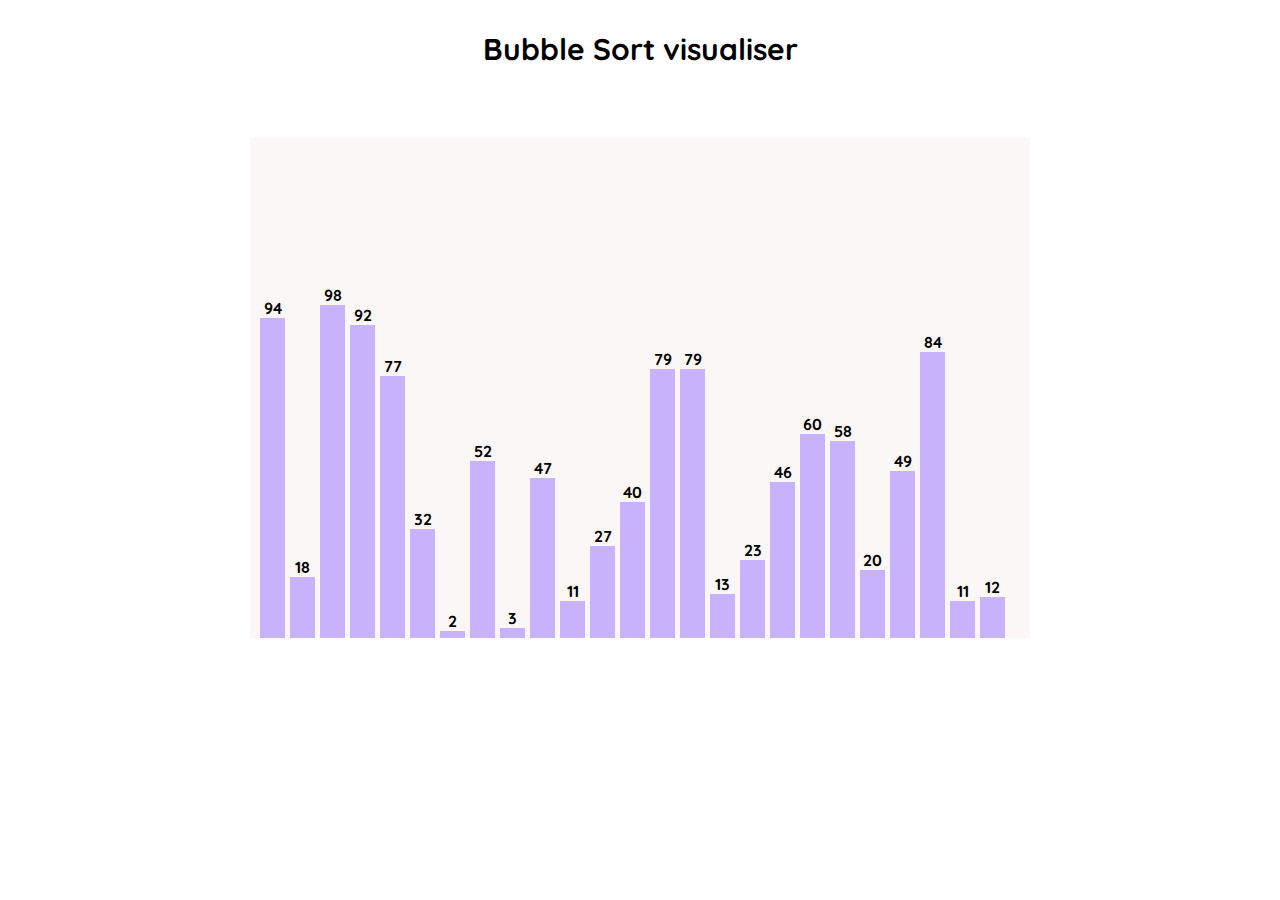
==== BubbleSort/index.html @ 8a6f0ddb "sort" ====
<!DOCTYPE html>
<html lang="en">

<head>
    <meta charset="UTF-8">
    <meta name="viewport" content="width=device-width, initial-scale=1.0">
    <title>Bubble Sort</title>
    <link rel="stylesheet" href="style.css">

    <!-- Include the Google Fonts link for Quicksand -->
    <link href="https://fonts.googleapis.com/css2?family=Quicksand:wght@300;400;500;700&display=swap" rel="stylesheet">
</head>

<body>
    <h1 class="heading">Bubble Sort visualiser</h1>
    <div id="container">
        <br><br>
    </div>
    <script src="script.js"></script>
</body>
</html>
---- BubbleSort/style.css ----
*{
    margin: 0;
    padding: 0;
    box-sizing: border-box;
    font-family: 'Quicksand', sans-serif;
}
.heading{
    font-size: 30px;
    text-align: center;
    margin-top: 30px;
    margin-bottom: 30px;
}
#container{
    background-color: rgb(252, 247, 247);
    height: 500px;
    width: 780px;
    margin: auto;
    position: relative;
    margin-top: 70px;
    padding: 10px;
}
.block{
    width: 25px;
    background-color: #c7b2fb;
    position:absolute;
    bottom: 0px;
    transition: 0.2s all ease;
}
.block_id {
  position: absolute;
  color: black;
  margin-top: -20px;
  width: 100%;
  text-align: center;
  font-weight: bold;
}
.swaps {
    position: absolute;
    top: 10px;
    right: 10px;
    font-size: 18px;
    font-weight: bold;
    color: #333;
}
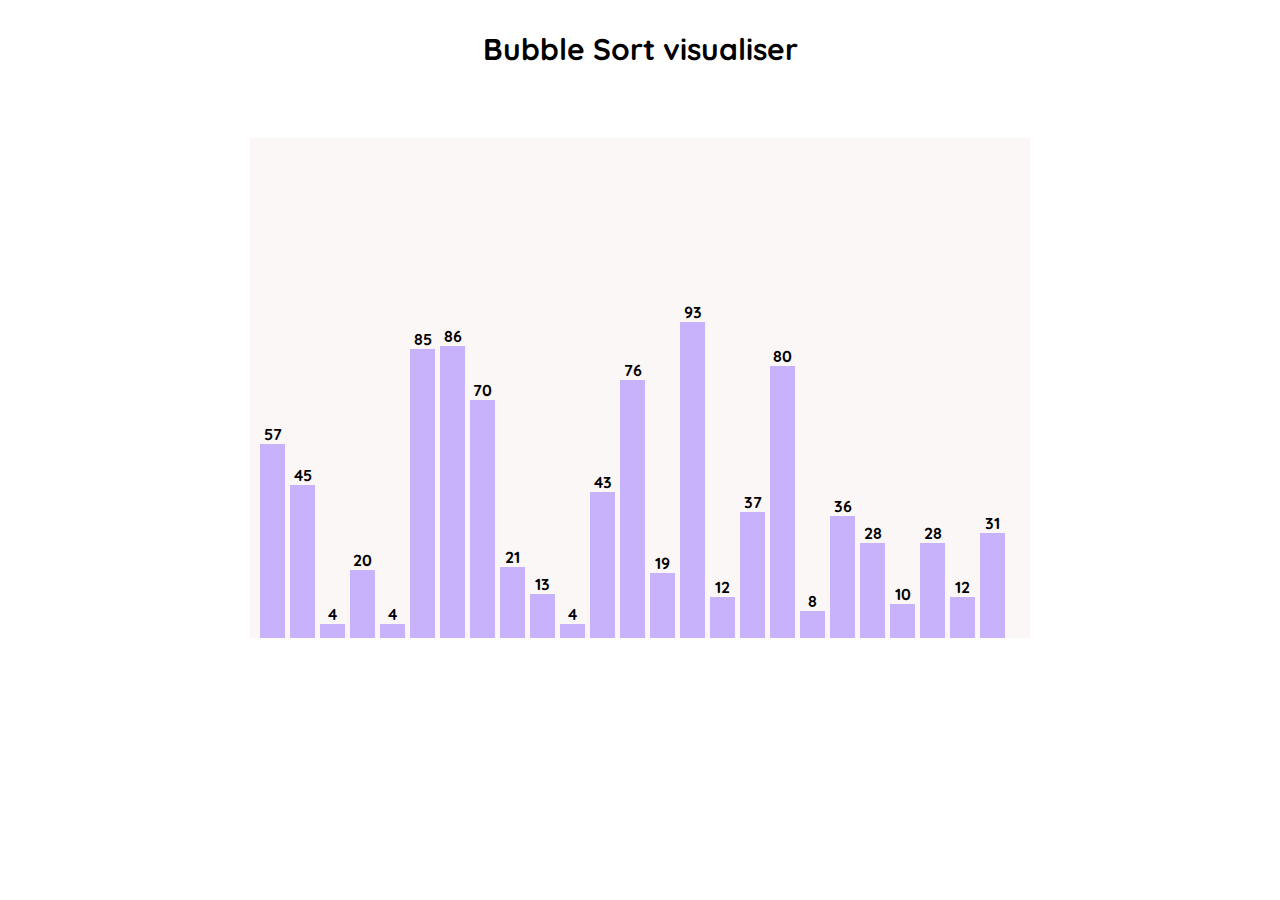
==== commit 4c0c7bf3: "issues fixed" ====
--- a/BubbleSort/index.html
+++ b/BubbleSort/index.html
@@ -7,7 +7,7 @@
     <title>Bubble Sort</title>
     <link rel="stylesheet" href="style.css">
 
-    <!-- Include the Google Fonts link for Quicksand -->
+    <!-- Including the Google Fonts link for Quicksand -->
     <link href="https://fonts.googleapis.com/css2?family=Quicksand:wght@300;400;500;700&display=swap" rel="stylesheet">
 </head>
 
@@ -18,4 +18,5 @@
     </div>
     <script src="script.js"></script>
 </body>
+
 </html>--- a/BubbleSort/style.css
+++ b/BubbleSort/style.css
@@ -1,16 +1,18 @@
-*{
+* {
     margin: 0;
     padding: 0;
     box-sizing: border-box;
     font-family: 'Quicksand', sans-serif;
 }
-.heading{
+
+.heading {
     font-size: 30px;
     text-align: center;
     margin-top: 30px;
     margin-bottom: 30px;
 }
-#container{
+
+#container {
     background-color: rgb(252, 247, 247);
     height: 500px;
     width: 780px;
@@ -19,21 +21,24 @@
     margin-top: 70px;
     padding: 10px;
 }
-.block{
+
+.block {
     width: 25px;
     background-color: #c7b2fb;
-    position:absolute;
+    position: absolute;
     bottom: 0px;
     transition: 0.2s all ease;
 }
+
 .block_id {
-  position: absolute;
-  color: black;
-  margin-top: -20px;
-  width: 100%;
-  text-align: center;
-  font-weight: bold;
+    position: absolute;
+    color: black;
+    margin-top: -20px;
+    width: 100%;
+    text-align: center;
+    font-weight: bold;
 }
+
 .swaps {
     position: absolute;
     top: 10px;
@@ -43,3 +48,9 @@
     color: #333;
 }
 
+.info {
+    text-align: center;
+    margin: 30px;
+    font-weight: bold;
+    font-size: 20px;
+}